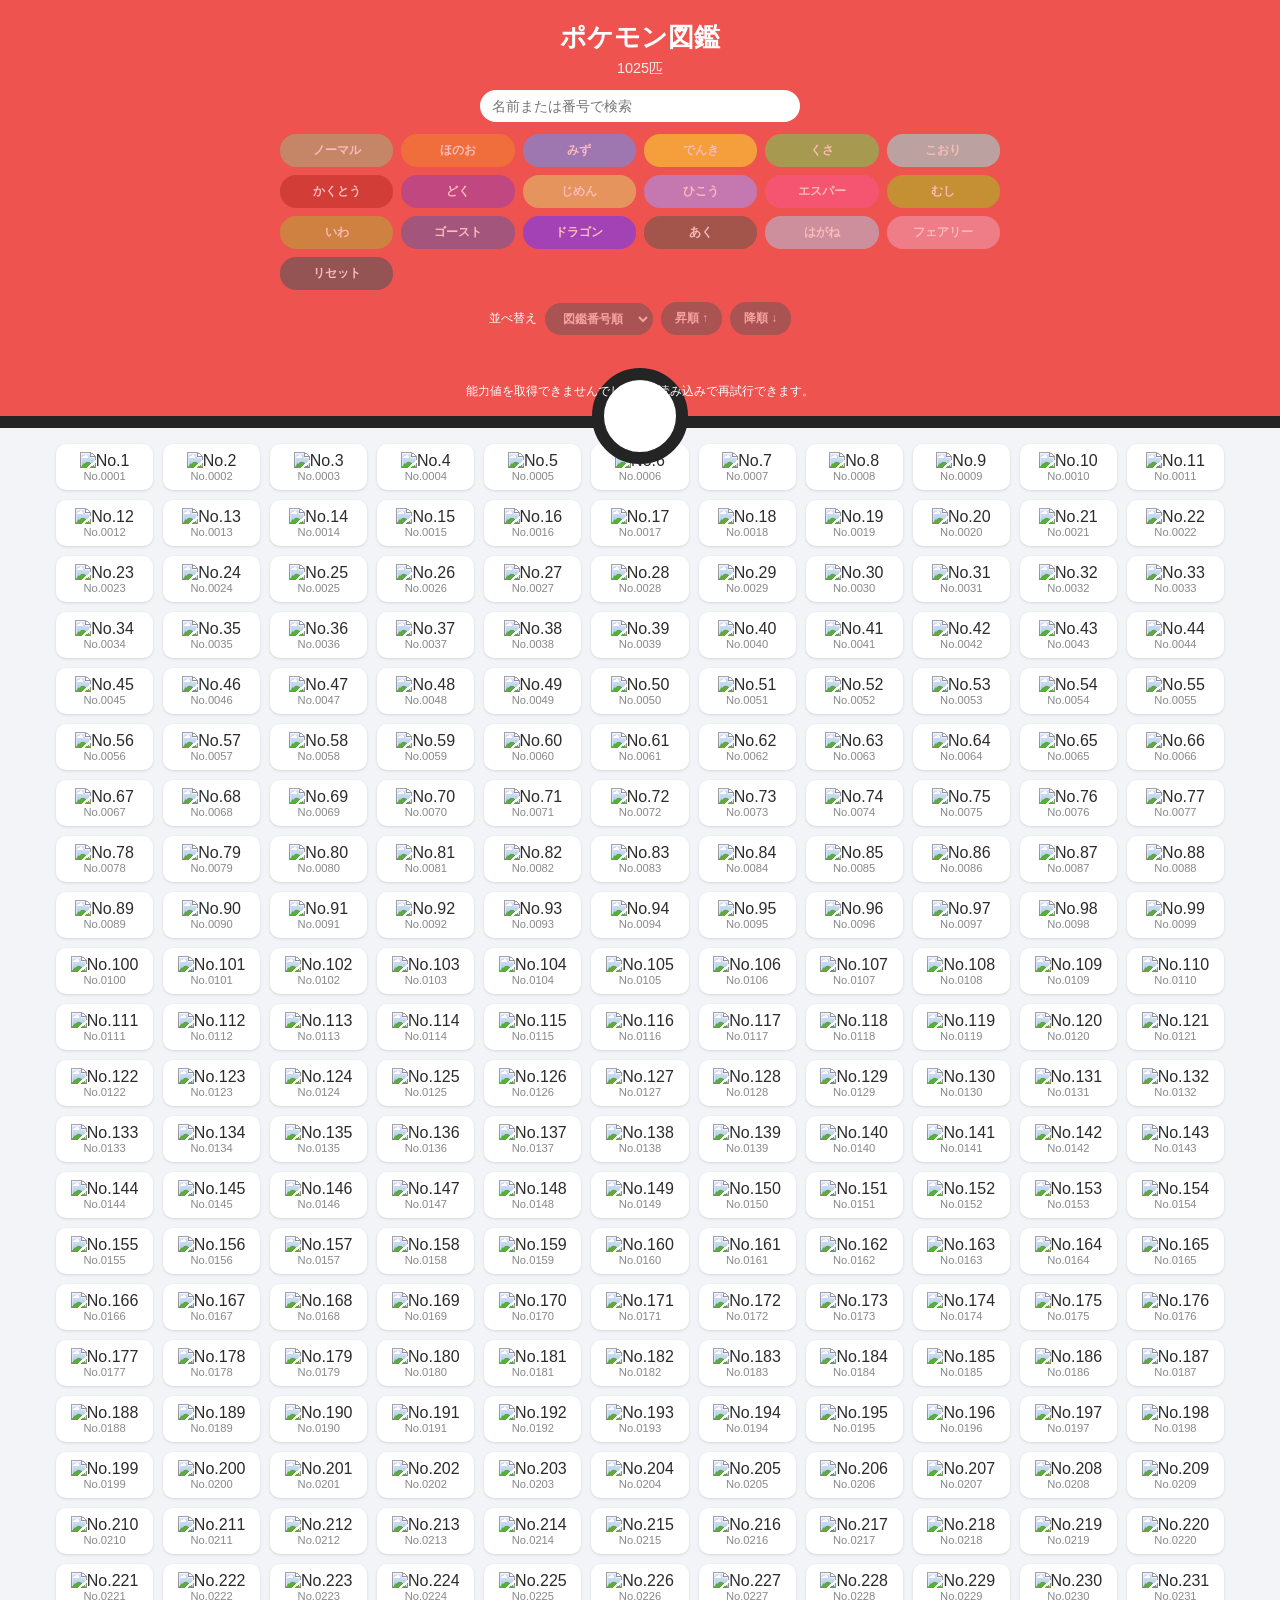
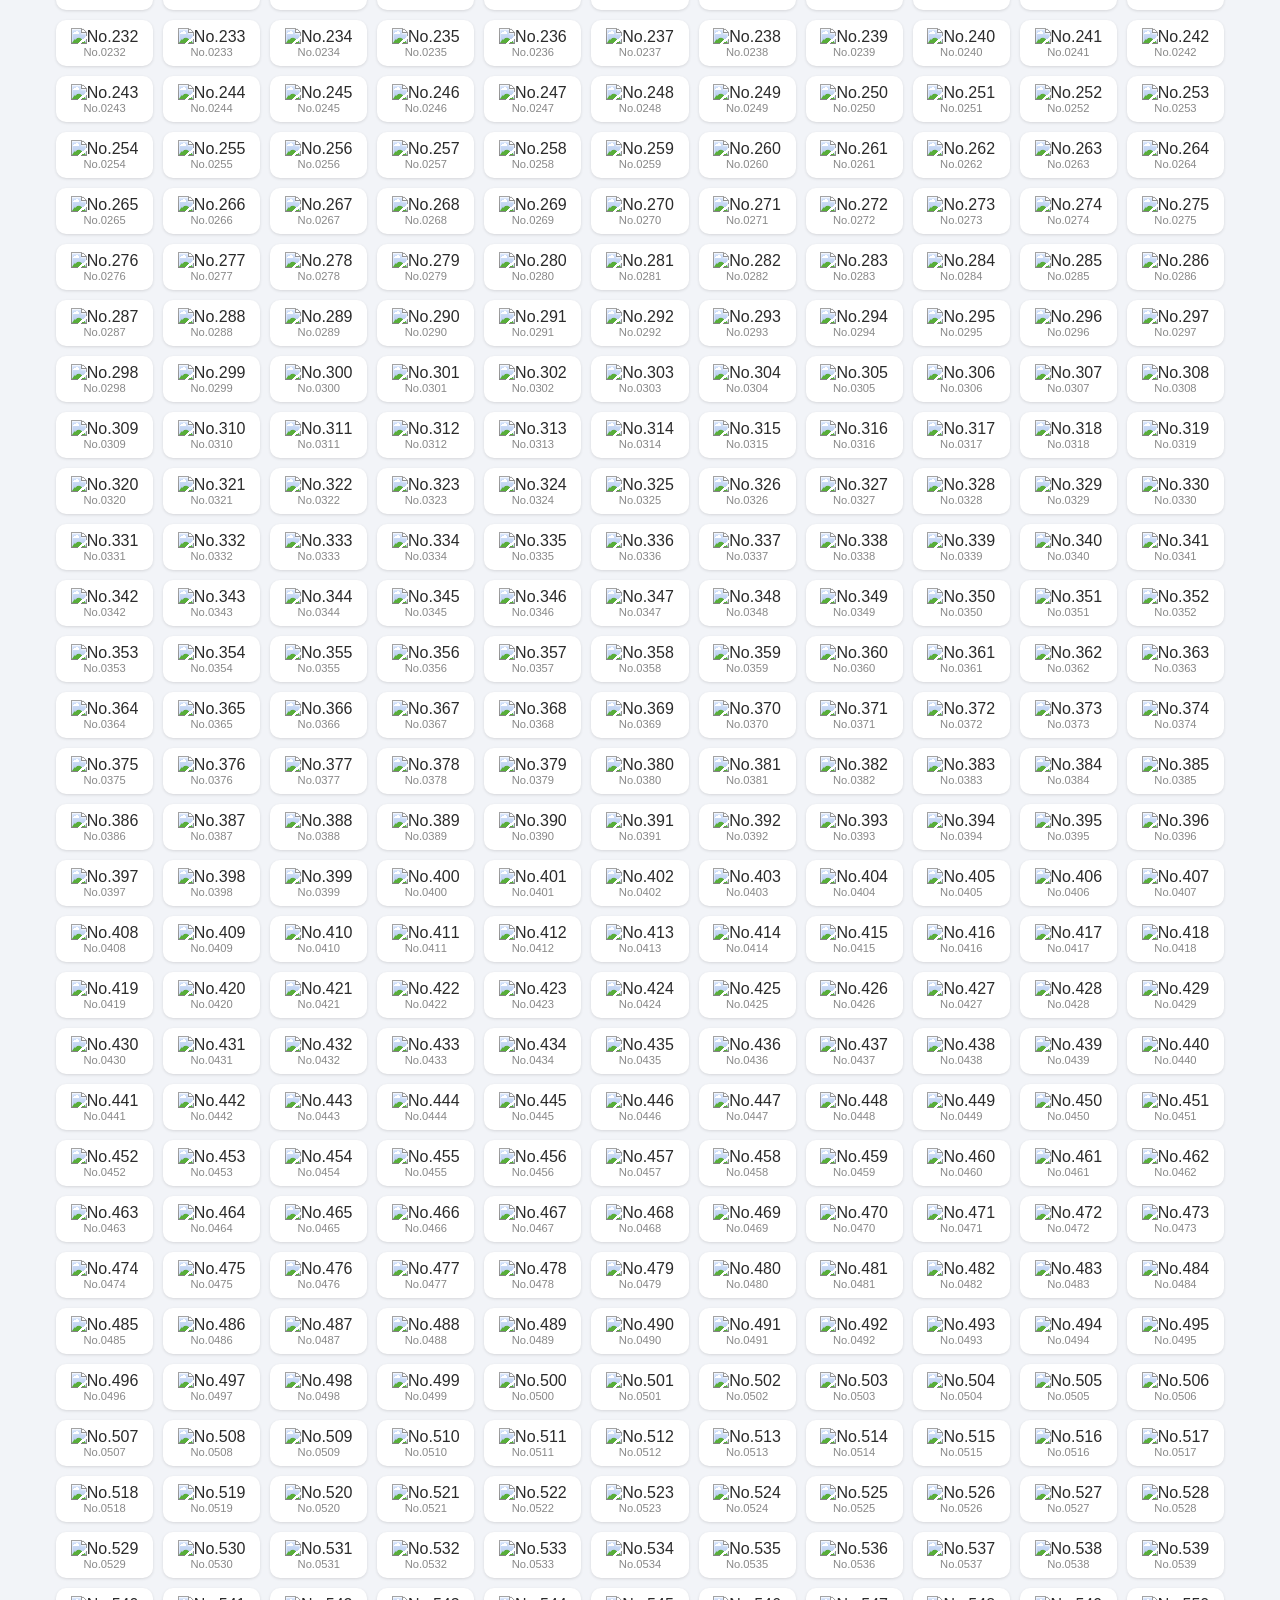
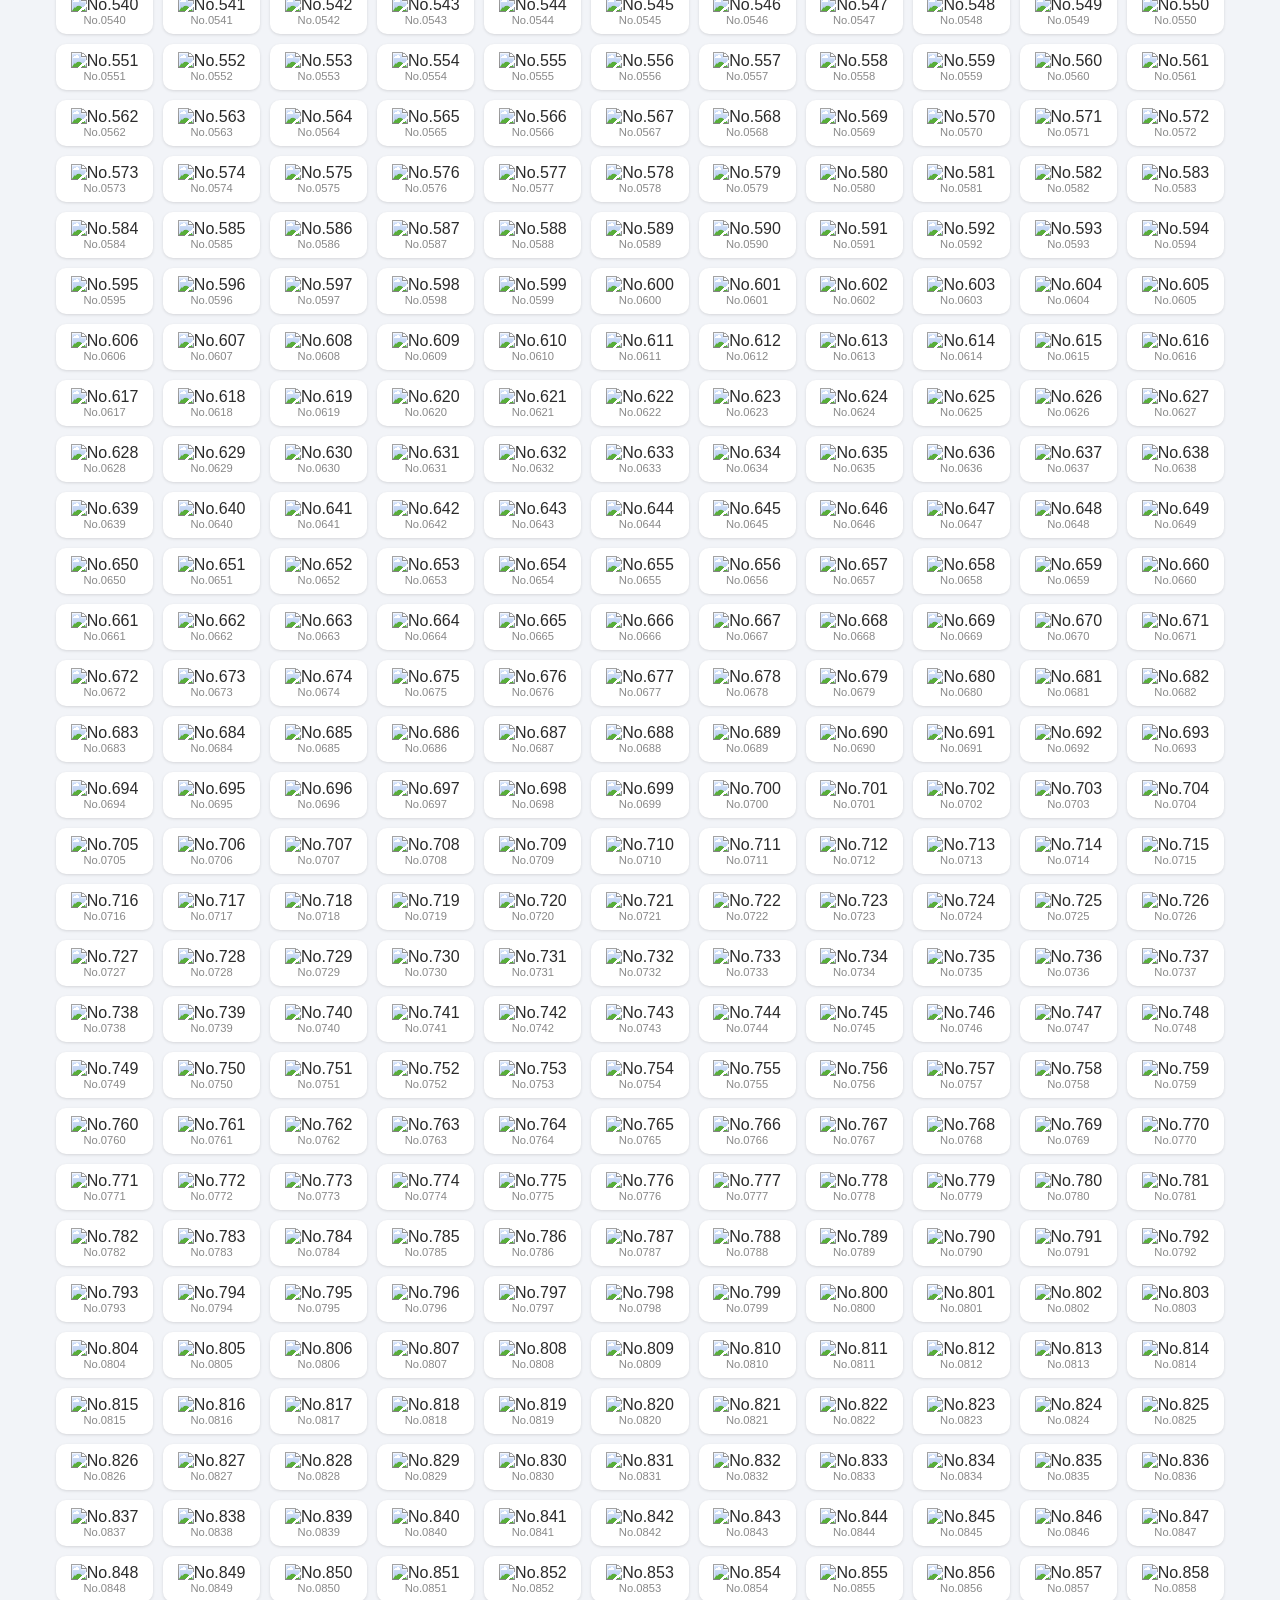
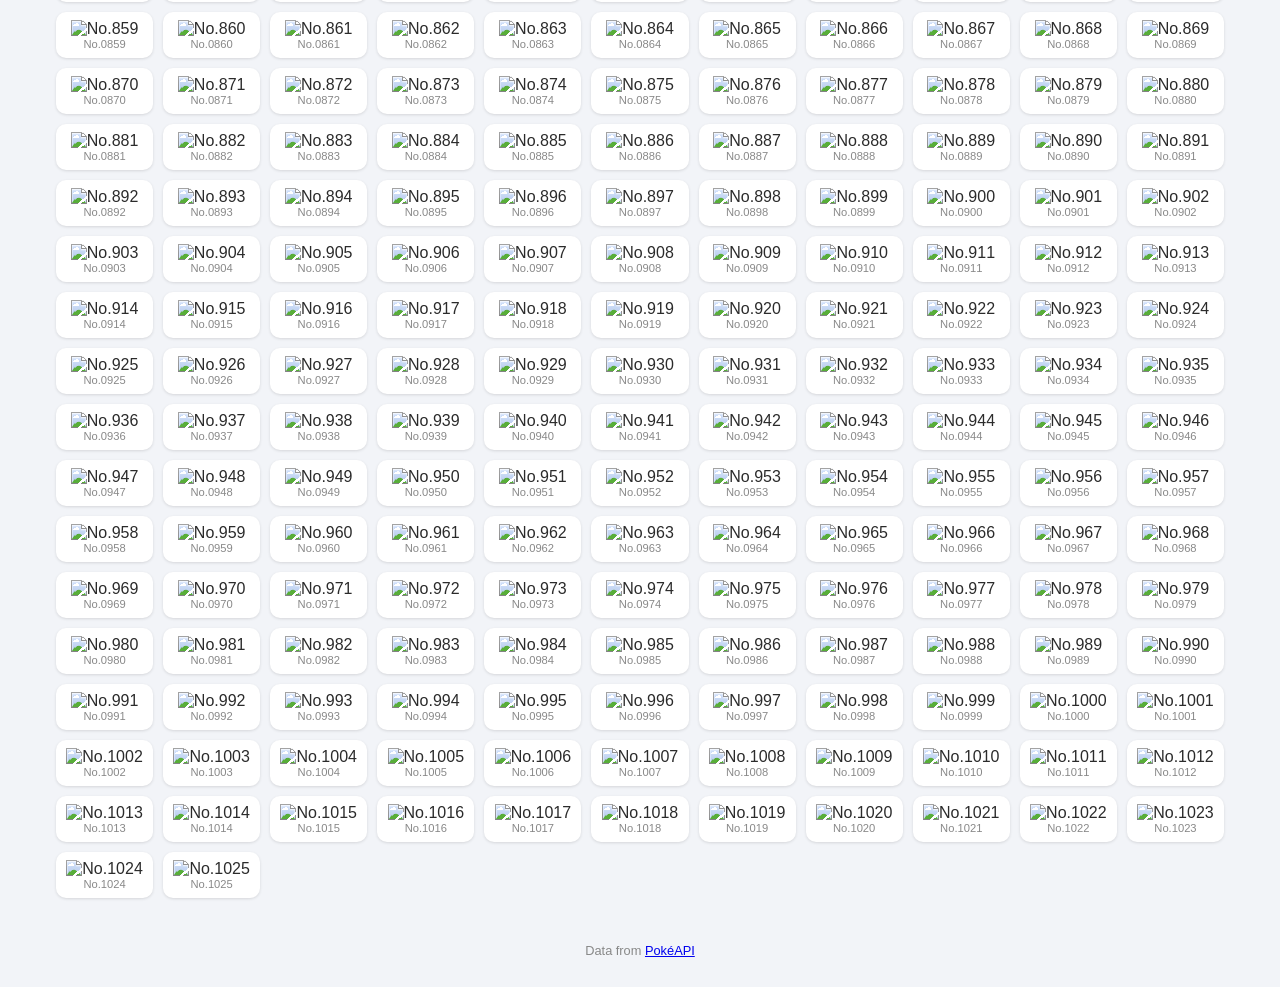
==== 04_pokeapi_sort/index.html @ e56d21aa "ディレクトリ名称の変更" ====
<!DOCTYPE html>
<html lang="ja">
<head>
<meta charset="UTF-8">
<meta name="viewport" content="width=device-width, initial-scale=1.0">
<title>ポケモン図鑑</title>
<link rel="stylesheet" href="style.css">
</head>
<body>
  <header class="site-header">
    <h1>ポケモン図鑑</h1>
    <p id="count" class="count"></p>
    <input id="search" class="search" type="text" placeholder="名前または番号で検索">
    <!-- タイプ絞り込みボタン -->
    <div id="typeFilters" class="type-filters"></div>
    <!-- 能力値による並べ替え -->
    <div class="sort-controls" role="group" aria-label="並べ替え">
      <label for="sortStat">並べ替え</label>
      <select id="sortStat" class="type-filter sort-select" disabled>
        <option value="id">図鑑番号順</option>
        <option value="hp">HP</option>
        <option value="attack">こうげき</option>
        <option value="defense">ぼうぎょ</option>
        <option value="special-attack">とくこう</option>
        <option value="special-defense">とくぼう</option>
        <option value="speed">すばやさ</option>
        <option value="total">合計</option>
      </select>
      <button id="sortAsc" class="type-filter reset-button" type="button" aria-pressed="true" disabled>昇順 ↑</button>
      <button id="sortDesc" class="type-filter reset-button" type="button" aria-pressed="false" disabled>降順 ↓</button>
    </div>
    <p id="sortStatus" class="sort-status" role="status">能力値を読み込み中...</p>
  </header>

  <main id="grid" class="grid"></main>

  <div id="modal" class="modal hidden">
    <div class="modal-content">
      <button id="closeModal" class="close-btn" aria-label="閉じる">&times;</button>
      <div id="modalBody"></div>
    </div>
  </div>

  <footer class="site-footer">
    <p>Data from <a href="https://pokeapi.co/" target="_blank" rel="noopener noreferrer">PokéAPI</a></p>
  </footer>

  <script src="script.js"></script>
</body>
</html>
---- 04_pokeapi_sort/style.css ----
:root {
  --bg: #f2f4f8;
  --card-bg: #ffffff;
  --accent: #ef5350;
  --text: #2b2b2b;
  --muted: #888;
}

* { box-sizing: border-box; }

body {
  margin: 0;
  font-family: "Hiragino Kaku Gothic ProN", "Hiragino Sans", "Segoe UI", sans-serif;
  background: var(--bg);
  color: var(--text);
}

.site-header {
  background: var(--accent);
  color: #fff;
  padding: 20px 16px;
  text-align: center;
  position: sticky;
  top: 0;
  z-index: 10;
  isolation: isolate;
}

/* ヘッダーと一覧の境目に、モンスターボールをイメージした黒い線を置く。 */
.site-header::before {
  content: "";
  position: absolute;
  z-index: -1;
  right: 0;
  bottom: 0;
  left: 0;
  height: 12px;
  background: #242424;
}

/* 線の中央に、黒い縁取りのある白い円を重ねる。 */
.site-header::after {
  content: "";
  position: absolute;
  z-index: 0;
  width: 72px;
  height: 72px;
  left: 50%;
  /* 円の直径部分が、黒い線の中心と重なる位置。 */
  bottom: -36px;
  transform: translateX(-50%);
  border-radius: 50%;
  border: 12px solid #242424;
  background: #fff;
}

/* 円を背景として扱い、ヘッダー内の文字と検索欄を前面に表示する。 */
.site-header > * {
  position: relative;
  z-index: 1;
}

.site-header h1 {
  margin: 0 0 4px;
  font-size: 1.6rem;
}

.count {
  margin: 0 0 12px;
  font-size: 0.9rem;
  opacity: 0.9;
}

.search {
  width: 100%;
  max-width: 320px;
  padding: 8px 12px;
  border-radius: 20px;
  border: none;
  font-size: 0.9rem;
  outline: none;
}

.type-filters {
  width: 100%;
  max-width: 720px;
  margin: 12px auto 0;
  display: grid;
  grid-template-columns: repeat(6, 1fr);
  gap: 8px;
}

.type-filter {
  border: 2px solid transparent;
  color: #fff;
  padding: 6px 12px;
  border-radius: 16px;
  font-size: 0.75rem;
  font-weight: bold;
  cursor: pointer;
  opacity: 0.6;
  transition: 0.2s;
}

.type-filter:hover {
  opacity: 0.9;
  transform: translateY(-2px);
}

.type-filter.selected {
  border-color: #333;
  box-shadow: 0 0 0 3px rgba(0, 0, 0, 0.15);
  transform: translateY(-2px);
}

.reset-button {
  background: #555;
  color: #fff;
}

.reset-button:hover {
  background: #333;
}

.all-type {
  background: #555;
}

/* タイプボタンと同じ角丸・余白で並べ替え操作をまとめる。 */
.sort-controls {
  max-width: 720px;
  margin: 12px auto 48px;
  display: flex;
  flex-wrap: wrap;
  align-items: center;
  justify-content: center;
  gap: 8px;
  font-size: 0.75rem;
}

.sort-controls .type-filter {
  min-height: 32px;
  font-family: inherit;
}

.sort-select {
  background: #555;
  max-width: 100%;
}

.sort-controls .selected {
  opacity: 1;
}

.sort-controls :disabled {
  cursor: default;
  opacity: 0.45;
  transform: none;
  box-shadow: none;
}

.sort-controls :focus-visible {
  outline: 2px solid #fff;
  outline-offset: 3px;
}

.sort-status {
  margin: 8px 0;
  font-size: 0.75rem;
}

.sort-status:empty {
  display: none;
}

@media (max-width: 480px) {
  .type-filters {
    grid-template-columns: repeat(3, 1fr);
  }

  .sort-controls {
    gap: 6px;
  }

  .sort-controls .type-filter {
    padding-inline: 8px;
  }
}

.grid {
  display: grid;
  grid-template-columns: repeat(auto-fill, minmax(96px, 1fr));
  gap: 10px;
  padding: 16px;
  max-width: 1200px;
  margin: 0 auto;
}

.card {
  background: var(--card-bg);
  border-radius: 10px;
  text-align: center;
  padding: 8px 4px;
  cursor: pointer;
  box-shadow: 0 1px 3px rgba(0,0,0,0.12);
  transition: transform 0.12s ease;
}

.card:hover {
  transform: translateY(-3px);
}

.card img {
  width: 64px;
  height: 64px;
  image-rendering: pixelated;
}

.card .num {
  font-size: 0.7rem;
  color: var(--muted);
}

.card .name {
  font-size: 0.75rem;
  font-weight: bold;
}

.card.hidden { display: none; }

.modal {
  position: fixed;
  inset: 0;
  background: rgba(0,0,0,0.5);
  display: flex;
  align-items: center;
  justify-content: center;
  z-index: 100;
}

.modal.hidden { display: none; }

.modal-content {
  background: #fff;
  border-radius: 12px;
  padding: 24px;
  max-width: 420px;
  width: 90%;
  max-height: 85vh;
  overflow-y: auto;
  position: relative;
  isolation: isolate;
}

/* タイプカラーを淡くした斜めの帯を、モーダルの背景として表示する。 */
.modal-content::before {
  content: "";
  position: absolute;
  z-index: -1;
  inset: 0;
  background: linear-gradient(
    135deg,
    transparent 0 34%,
    var(--type-color-1, #fff) 34% 50%,
    var(--type-color-2, #fff) 50% 66%,
    transparent 66%
  );
}

/* 背景の帯より前面に、詳細内容と閉じるボタンを表示する。 */
.modal-content > * {
  position: relative;
  z-index: 1;
}

.close-btn {
  position: absolute;
  top: 8px;
  right: 12px;
  background: none;
  border: none;
  font-size: 1.6rem;
  cursor: pointer;
  color: var(--muted);
}

.detail-header {
  display: flex;
  align-items: center;
  gap: 16px;
}

.detail-header img {
  width: 120px;
  height: 120px;
  image-rendering: pixelated;
}

.detail-header h2 {
  margin: 0 0 4px;
}

.types {
  display: flex;
  gap: 6px;
  margin: 8px 0;
}

.type-badge {
  color: #fff;
  padding: 2px 10px;
  border-radius: 12px;
  font-size: 0.75rem;
  text-transform: capitalize;
}

.stats-table {
  width: 100%;
  border-collapse: collapse;
  margin-top: 12px;
  font-size: 0.85rem;
}

.stats-table td {
  padding: 4px 0;
  border-bottom: 1px solid #eee;
}

.stats-table td:first-child {
  text-transform: capitalize;
  color: var(--muted);
}

.stats-table tr:not(:last-child) td {
  padding-bottom: 8px;
}

/* タイトルと数値を同じ行に置くための設定。 */
.stat-heading {
  /* 子要素を横並びにする。 */
  display: flex;
  /* タイトルを左、数値を右へ移動する。 */
  justify-content: space-between;
  /* 文字の上下位置を自然にそろえる。 */
  align-items: baseline;
  /* タイトルとバーの間に少し余白を作る。 */
  margin-bottom: 4px;
  text-transform: capitalize;
  color: var(--muted);
}

/* 数値を表示するためのバー全体。 */
.stat-bar {
  /* ブロック要素にして、親要素の横幅を使えるようにする。 */
  display: block;
  /* タイトルの左端から右端まで広げる。 */
  width: 100%;
  /* 細すぎず見やすい高さにする。 */
  height: 10px;
  /* 中の塗りつぶしが外側からはみ出さないようにする。 */
  overflow: hidden;
  /* バーの角を丸くする。 */
  border-radius: 5px;
  /* まだ貯まっていない部分の色。 */
  background: #e5e7eb;
}

/* 実際にステータスの割合だけ色が付く部分。 */
.stat-bar-fill {
  display: block;
  /* JavaScriptがアニメーション開始時に最終幅を設定する。 */
  width: 0;
  height: 100%;
  border-radius: inherit;
  background: var(--accent);
  /* widthが変わると、0%からなめらかに伸びる。 */
  transition: width 900ms cubic-bezier(0.22, 1, 0.36, 1);
}

.stat-value {
  color: var(--text);
  font-variant-numeric: tabular-nums;
}

.site-footer {
  text-align: center;
  padding: 16px;
  font-size: 0.8rem;
  color: var(--muted);
}

.loading {
  text-align: center;
  padding: 40px;
  color: var(--muted);
}

/* type colors */
.type-normal{background:#A8A878}.type-fire{background:#F08030}.type-water{background:#6890F0}
.type-electric{background:#F8D030}.type-grass{background:#78C850}.type-ice{background:#98D8D8}
.type-fighting{background:#C03028}.type-poison{background:#A040A0}.type-ground{background:#E0C068}
.type-flying{background:#A890F0}.type-psychic{background:#F85888}.type-bug{background:#A8B820}
.type-rock{background:#B8A038}.type-ghost{background:#705898}.type-dragon{background:#7038F8}
.type-dark{background:#705848}.type-steel{background:#B8B8D0}.type-fairy{background:#EE99AC}
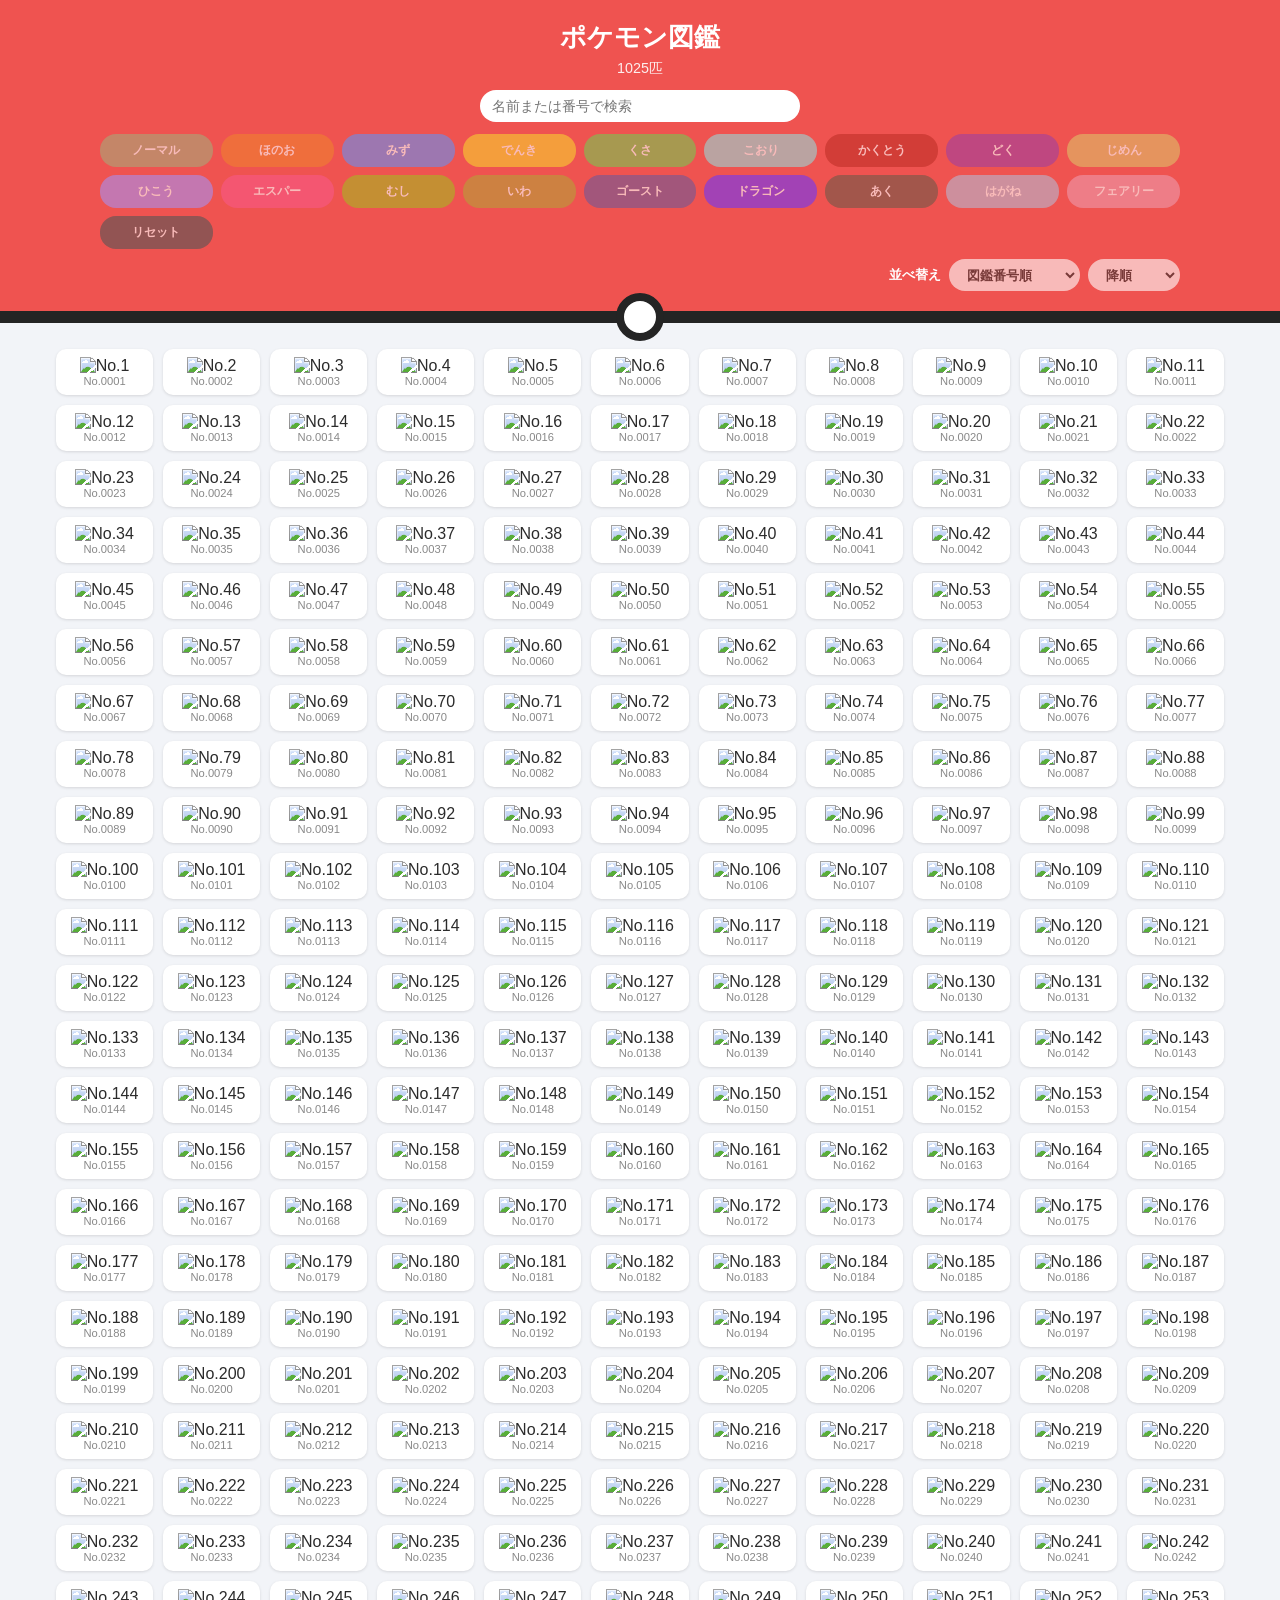
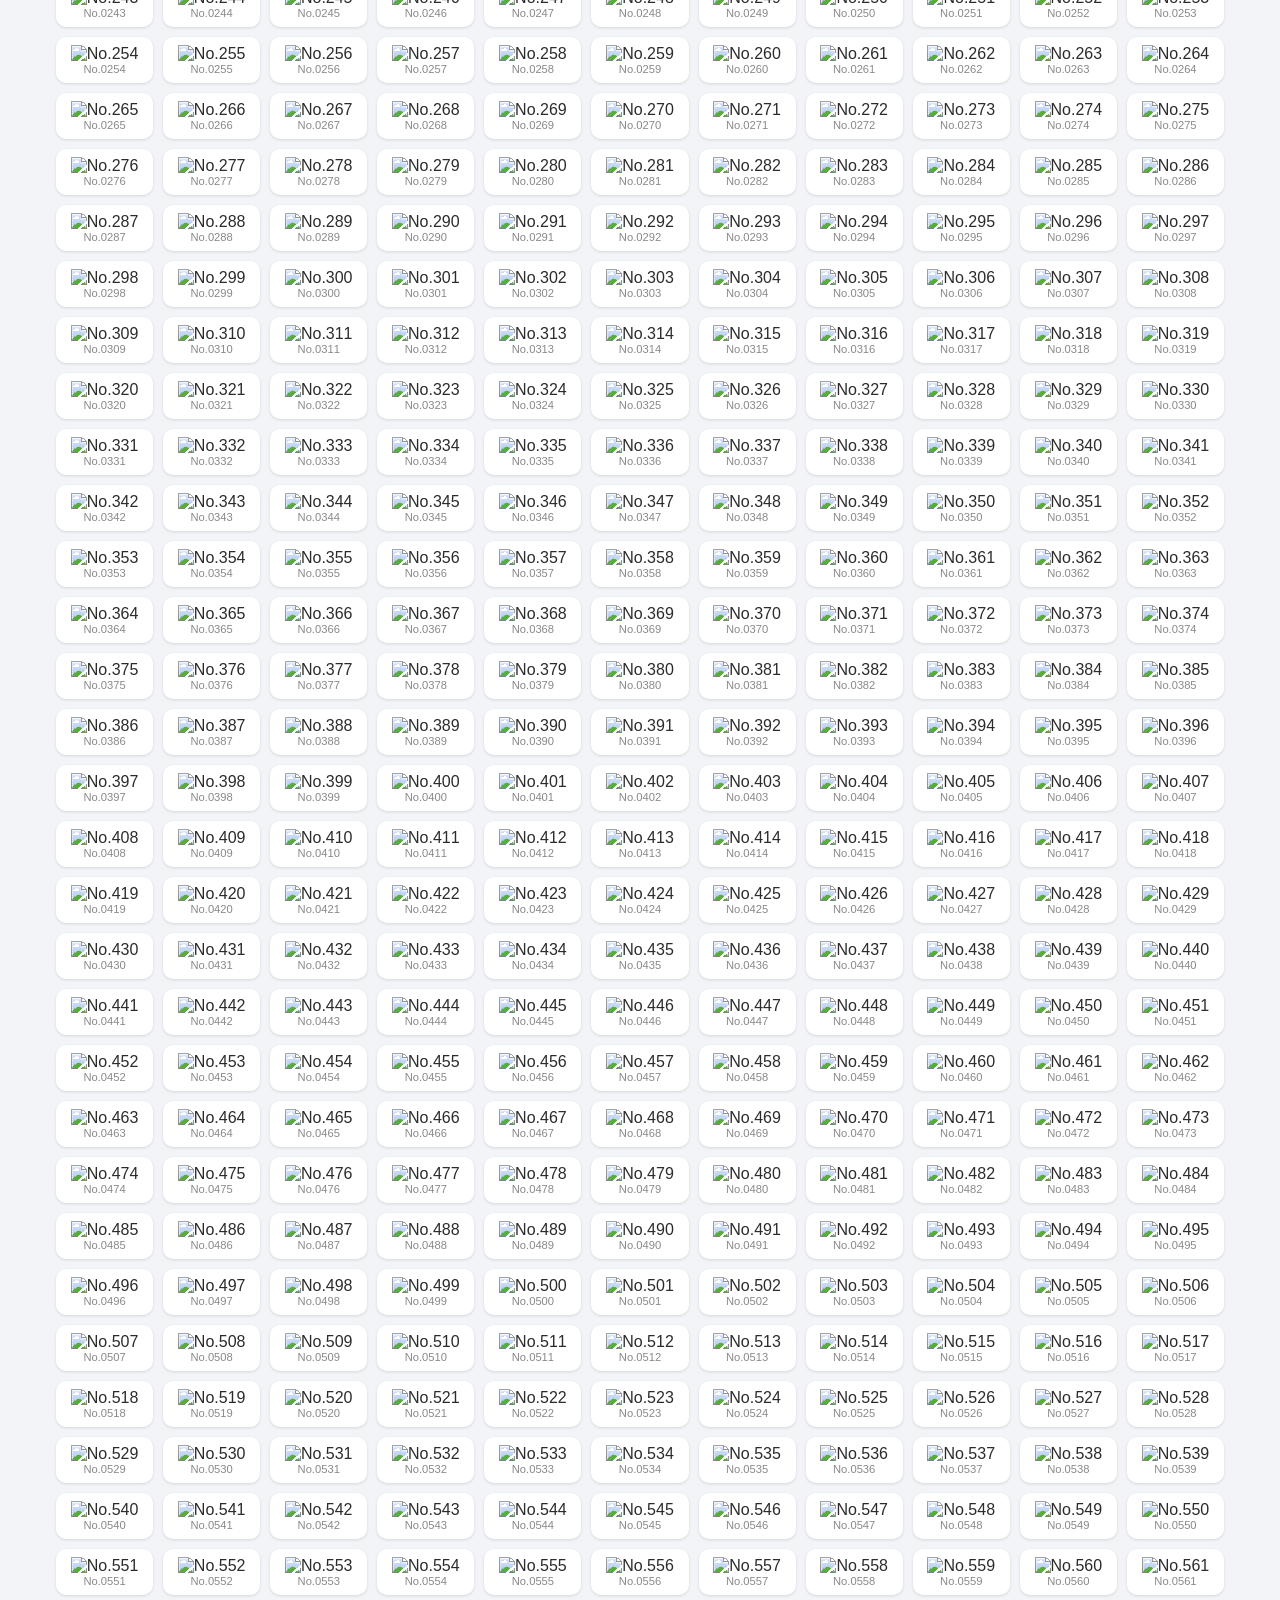
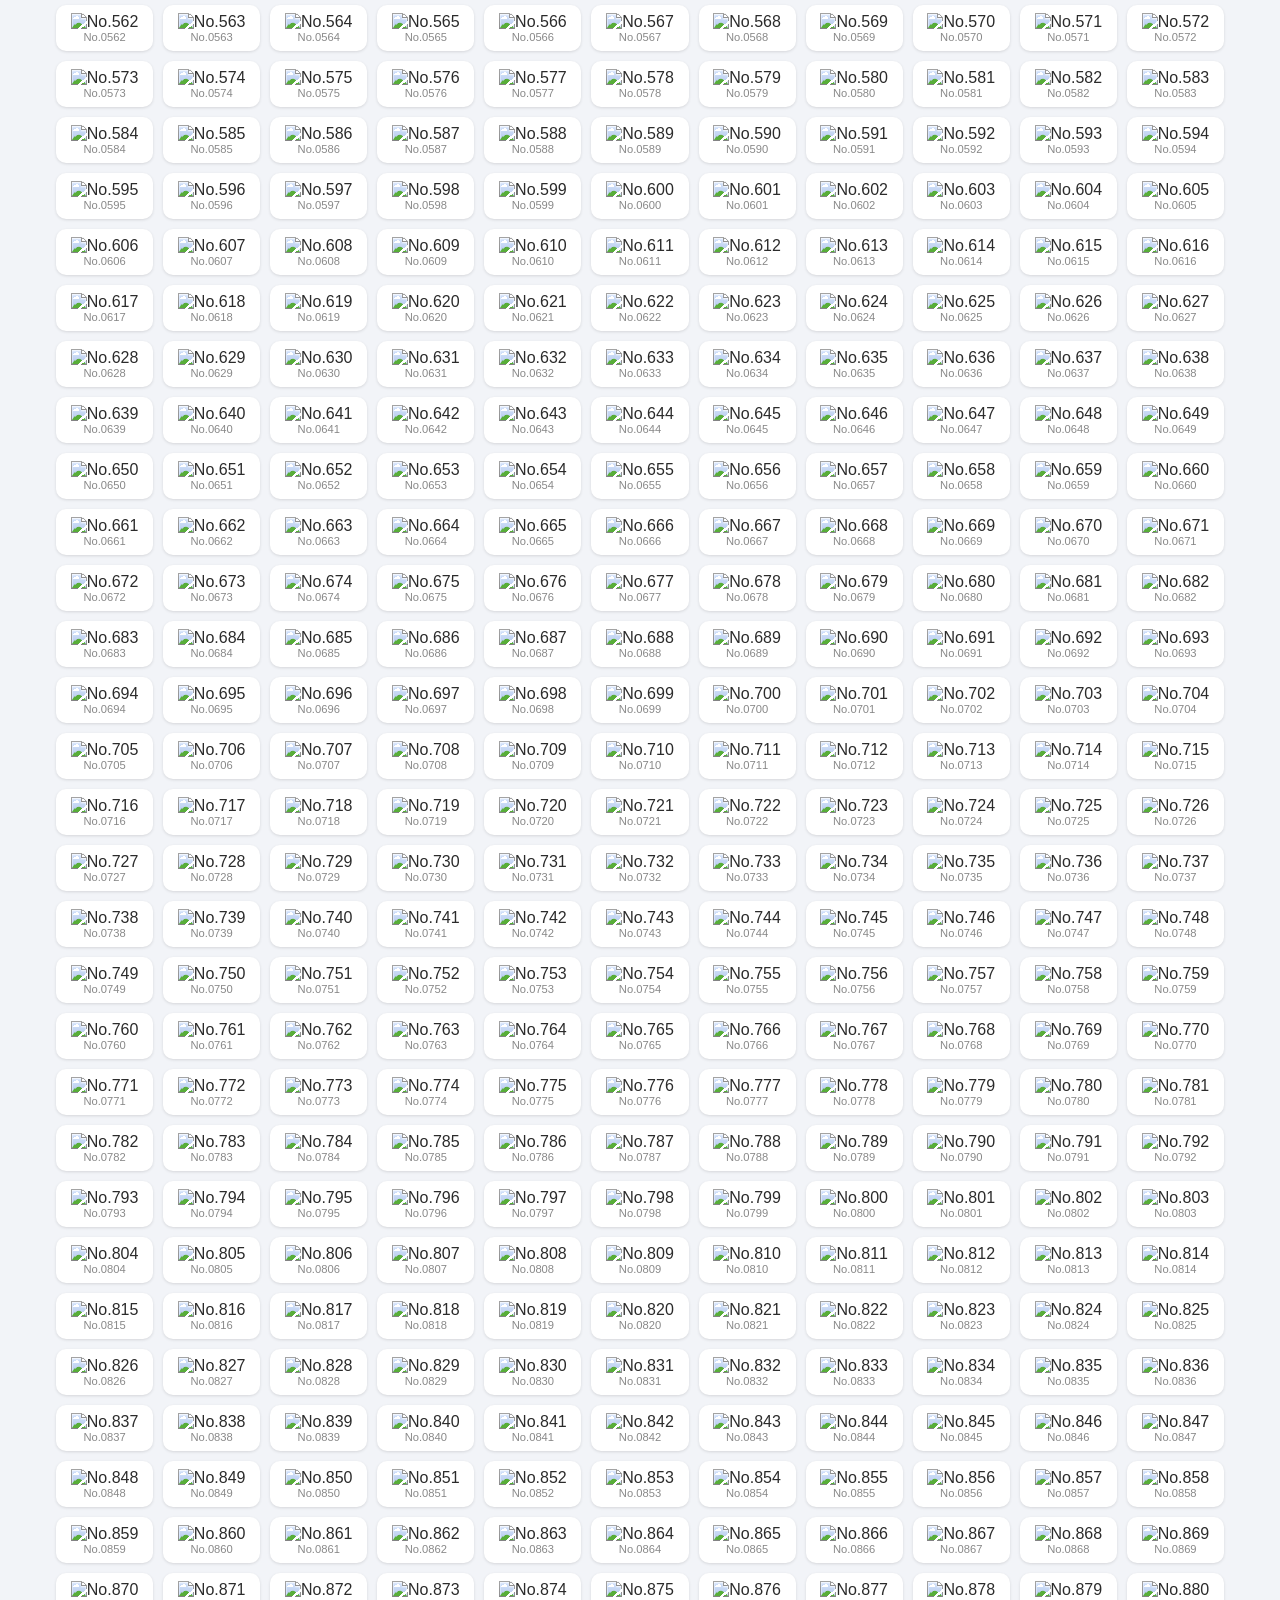
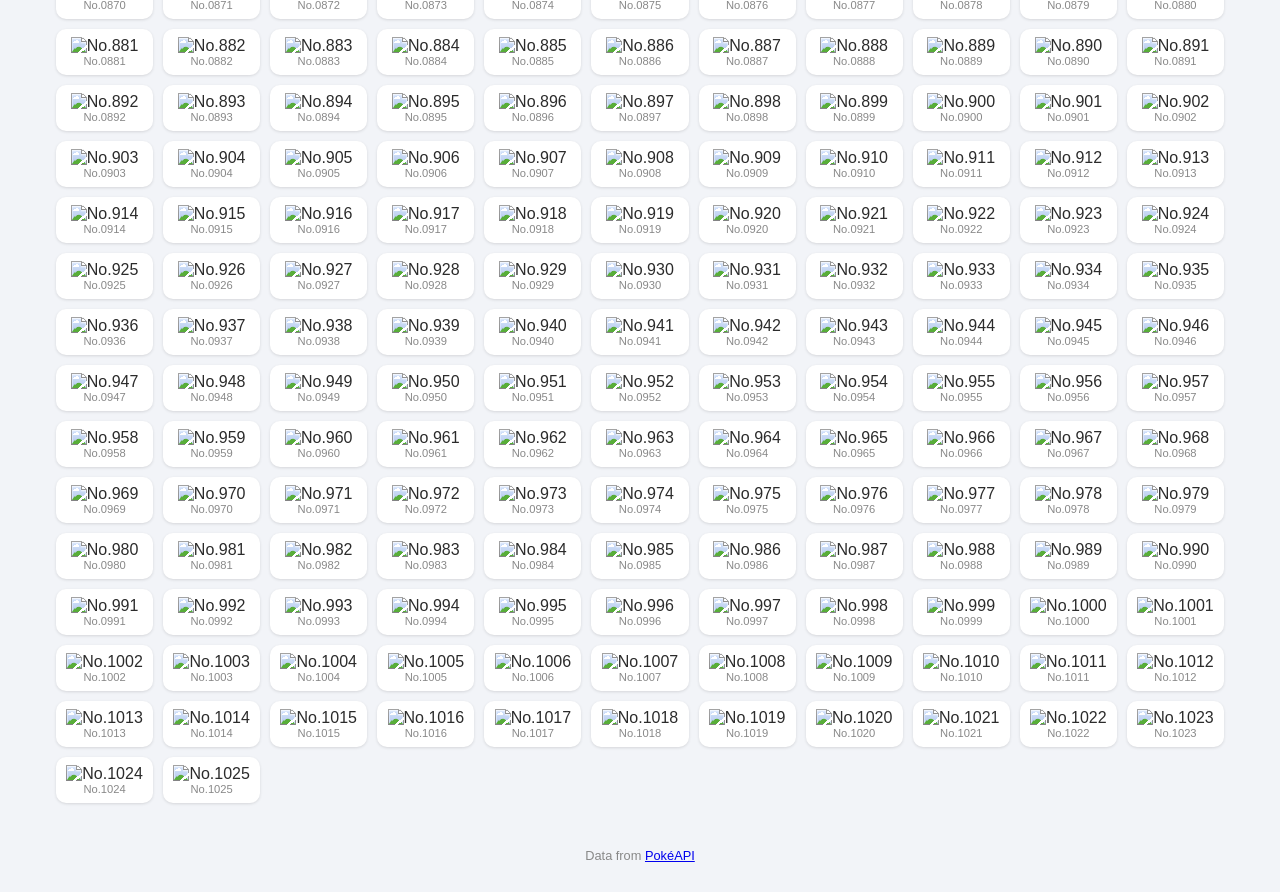
==== commit dde359ea: "ソート機能を追加・実装" ====
--- a/04_pokeapi_sort/index.html
+++ b/04_pokeapi_sort/index.html
@@ -13,11 +13,10 @@
     <input id="search" class="search" type="text" placeholder="名前または番号で検索">
     <!-- タイプ絞り込みボタン -->
     <div id="typeFilters" class="type-filters"></div>
-    <!-- 能力値による並べ替え -->
-    <div class="sort-controls" role="group" aria-label="並べ替え">
+    <div class="sort-controls" aria-label="能力値による並べ替え">
       <label for="sortStat">並べ替え</label>
-      <select id="sortStat" class="type-filter sort-select" disabled>
-        <option value="id">図鑑番号順</option>
+      <select id="sortStat" class="sort-select">
+        <option value="">図鑑番号順</option>
         <option value="hp">HP</option>
         <option value="attack">こうげき</option>
         <option value="defense">ぼうぎょ</option>
@@ -26,10 +25,11 @@
         <option value="speed">すばやさ</option>
         <option value="total">合計</option>
       </select>
-      <button id="sortAsc" class="type-filter reset-button" type="button" aria-pressed="true" disabled>昇順 ↑</button>
-      <button id="sortDesc" class="type-filter reset-button" type="button" aria-pressed="false" disabled>降順 ↓</button>
+      <select id="sortDirection" class="sort-select" aria-label="並べ替え方向" disabled>
+        <option value="desc">降順</option>
+        <option value="asc">昇順</option>
+      </select>
     </div>
-    <p id="sortStatus" class="sort-status" role="status">能力値を読み込み中...</p>
   </header>
 
   <main id="grid" class="grid"></main>
--- a/04_pokeapi_sort/style.css
+++ b/04_pokeapi_sort/style.css
@@ -20,8 +20,7 @@
   color: #fff;
   padding: 20px 16px;
   text-align: center;
-  position: sticky;
-  top: 0;
+  position: relative;
   z-index: 10;
   isolation: isolate;
 }
@@ -43,14 +42,15 @@
   content: "";
   position: absolute;
   z-index: 0;
-  width: 72px;
-  height: 72px;
+  box-sizing: border-box;
+  width: 48px;
+  height: 48px;
   left: 50%;
   /* 円の直径部分が、黒い線の中心と重なる位置。 */
-  bottom: -36px;
+  bottom: -18px;
   transform: translateX(-50%);
   border-radius: 50%;
-  border: 12px solid #242424;
+  border: 8px solid #242424;
   background: #fff;
 }
 
@@ -83,10 +83,10 @@
 
 .type-filters {
   width: 100%;
-  max-width: 720px;
+  max-width: 1080px;
   margin: 12px auto 0;
   display: grid;
-  grid-template-columns: repeat(6, 1fr);
+  grid-template-columns: repeat(9, minmax(0, 1fr));
   gap: 8px;
 }
 
@@ -114,6 +114,7 @@
 }
 
 .reset-button {
+  grid-column: 1;
   background: #555;
   color: #fff;
 }
@@ -122,76 +123,66 @@
   background: #333;
 }
 
+.sort-controls {
+  width: 100%;
+  max-width: 1080px;
+  margin: 10px auto 12px;
+  display: flex;
+  align-items: center;
+  justify-content: flex-end;
+  gap: 8px;
+  font-size: 0.8rem;
+  font-weight: bold;
+}
+
+.sort-select {
+  height: 32px;
+  padding: 0 30px 0 12px;
+  border: 2px solid transparent;
+  border-radius: 16px;
+  background: #fff;
+  color: var(--text);
+  font: inherit;
+  cursor: pointer;
+  outline: none;
+  transition: 0.2s;
+}
+
+.sort-select:hover:not(:disabled),
+.sort-select:focus-visible {
+  border-color: #333;
+  box-shadow: 0 0 0 3px rgba(0, 0, 0, 0.15);
+}
+
+.sort-select:disabled {
+  cursor: default;
+  opacity: 0.6;
+}
+
+/* 狭い画面では、タイプ名とボタンの押しやすさを保つ。 */
+@media (max-width: 760px) {
+  .type-filters {
+    max-width: 480px;
+    grid-template-columns: repeat(3, minmax(0, 1fr));
+  }
+
+  .sort-controls {
+    max-width: 480px;
+    justify-content: center;
+    flex-wrap: wrap;
+  }
+
+}
+
 .all-type {
   background: #555;
-}
-
-/* タイプボタンと同じ角丸・余白で並べ替え操作をまとめる。 */
-.sort-controls {
-  max-width: 720px;
-  margin: 12px auto 48px;
-  display: flex;
-  flex-wrap: wrap;
-  align-items: center;
-  justify-content: center;
-  gap: 8px;
-  font-size: 0.75rem;
-}
-
-.sort-controls .type-filter {
-  min-height: 32px;
-  font-family: inherit;
-}
-
-.sort-select {
-  background: #555;
-  max-width: 100%;
-}
-
-.sort-controls .selected {
-  opacity: 1;
-}
-
-.sort-controls :disabled {
-  cursor: default;
-  opacity: 0.45;
-  transform: none;
-  box-shadow: none;
-}
-
-.sort-controls :focus-visible {
-  outline: 2px solid #fff;
-  outline-offset: 3px;
-}
-
-.sort-status {
-  margin: 8px 0;
-  font-size: 0.75rem;
-}
-
-.sort-status:empty {
-  display: none;
-}
-
-@media (max-width: 480px) {
-  .type-filters {
-    grid-template-columns: repeat(3, 1fr);
-  }
-
-  .sort-controls {
-    gap: 6px;
-  }
-
-  .sort-controls .type-filter {
-    padding-inline: 8px;
-  }
 }
 
 .grid {
   display: grid;
   grid-template-columns: repeat(auto-fill, minmax(96px, 1fr));
   gap: 10px;
-  padding: 16px;
+  padding: 26px 16px 16px;
   max-width: 1200px;
   margin: 0 auto;
 }
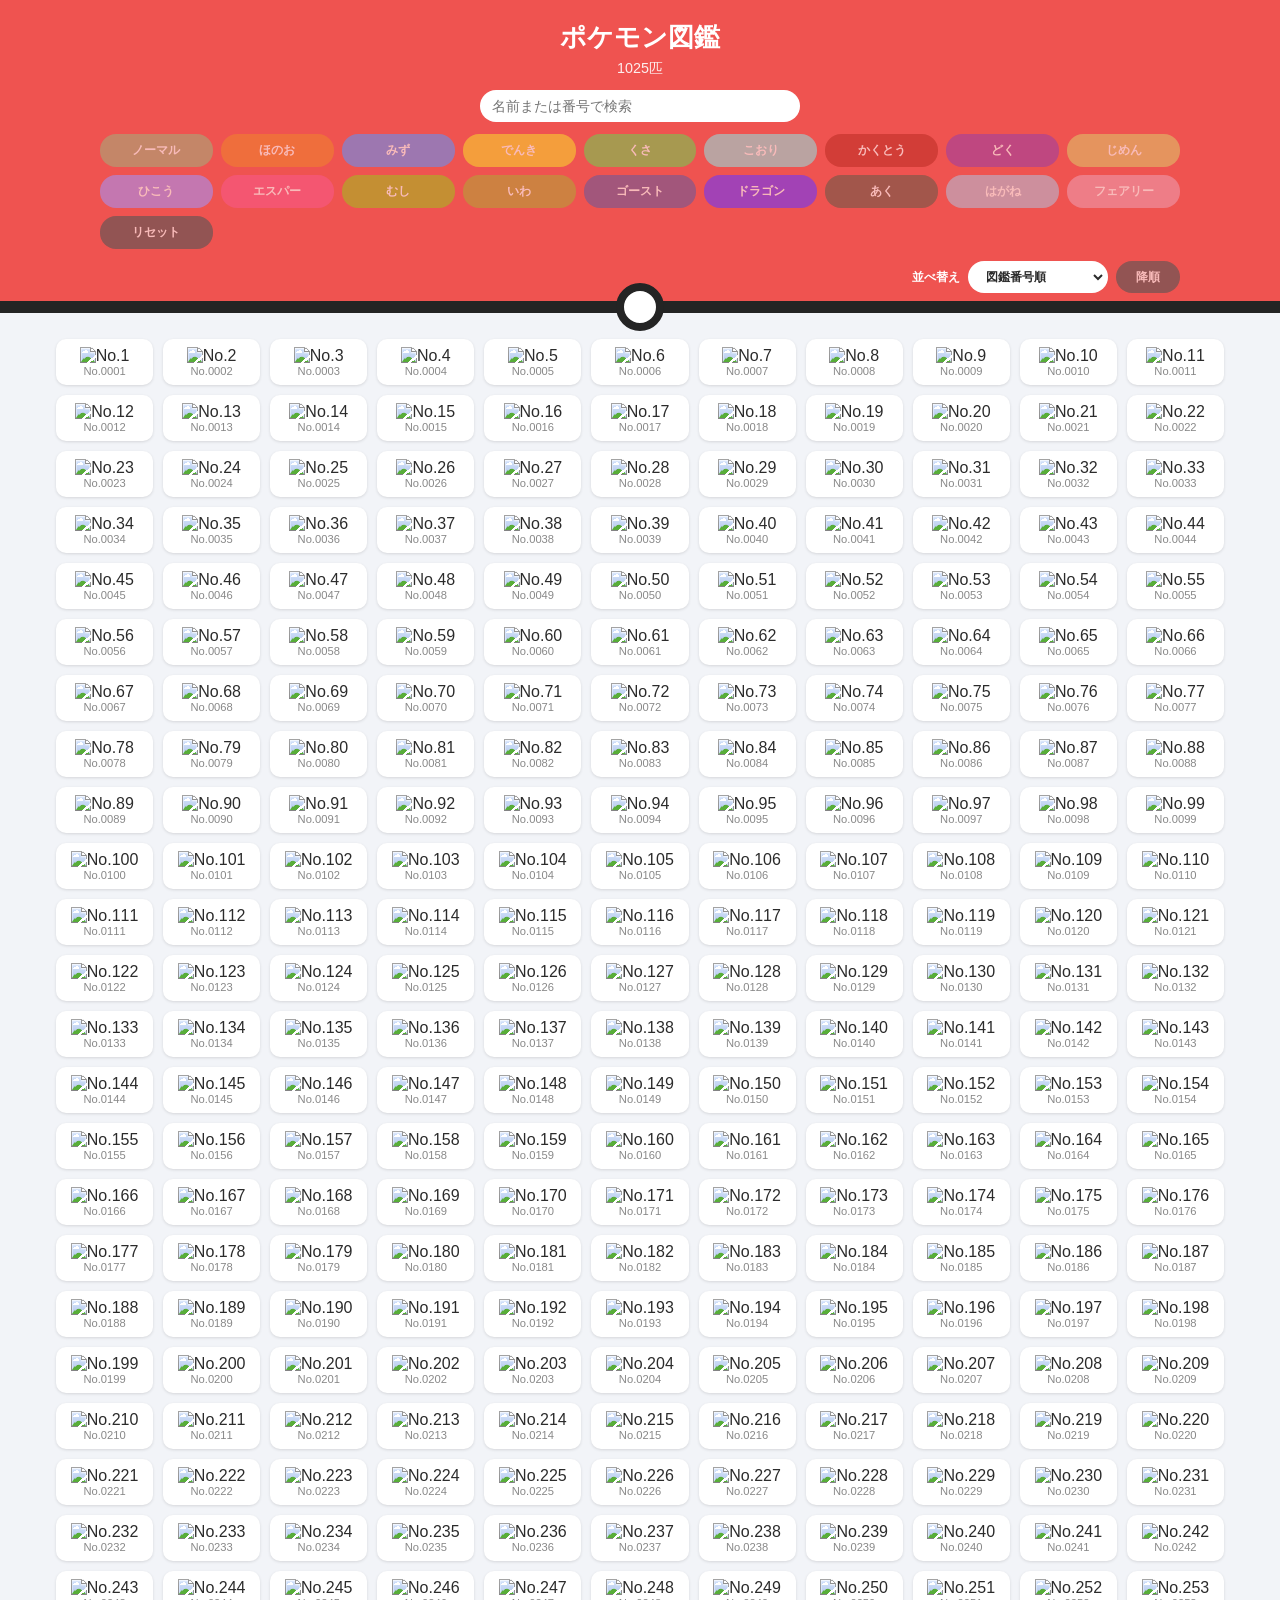
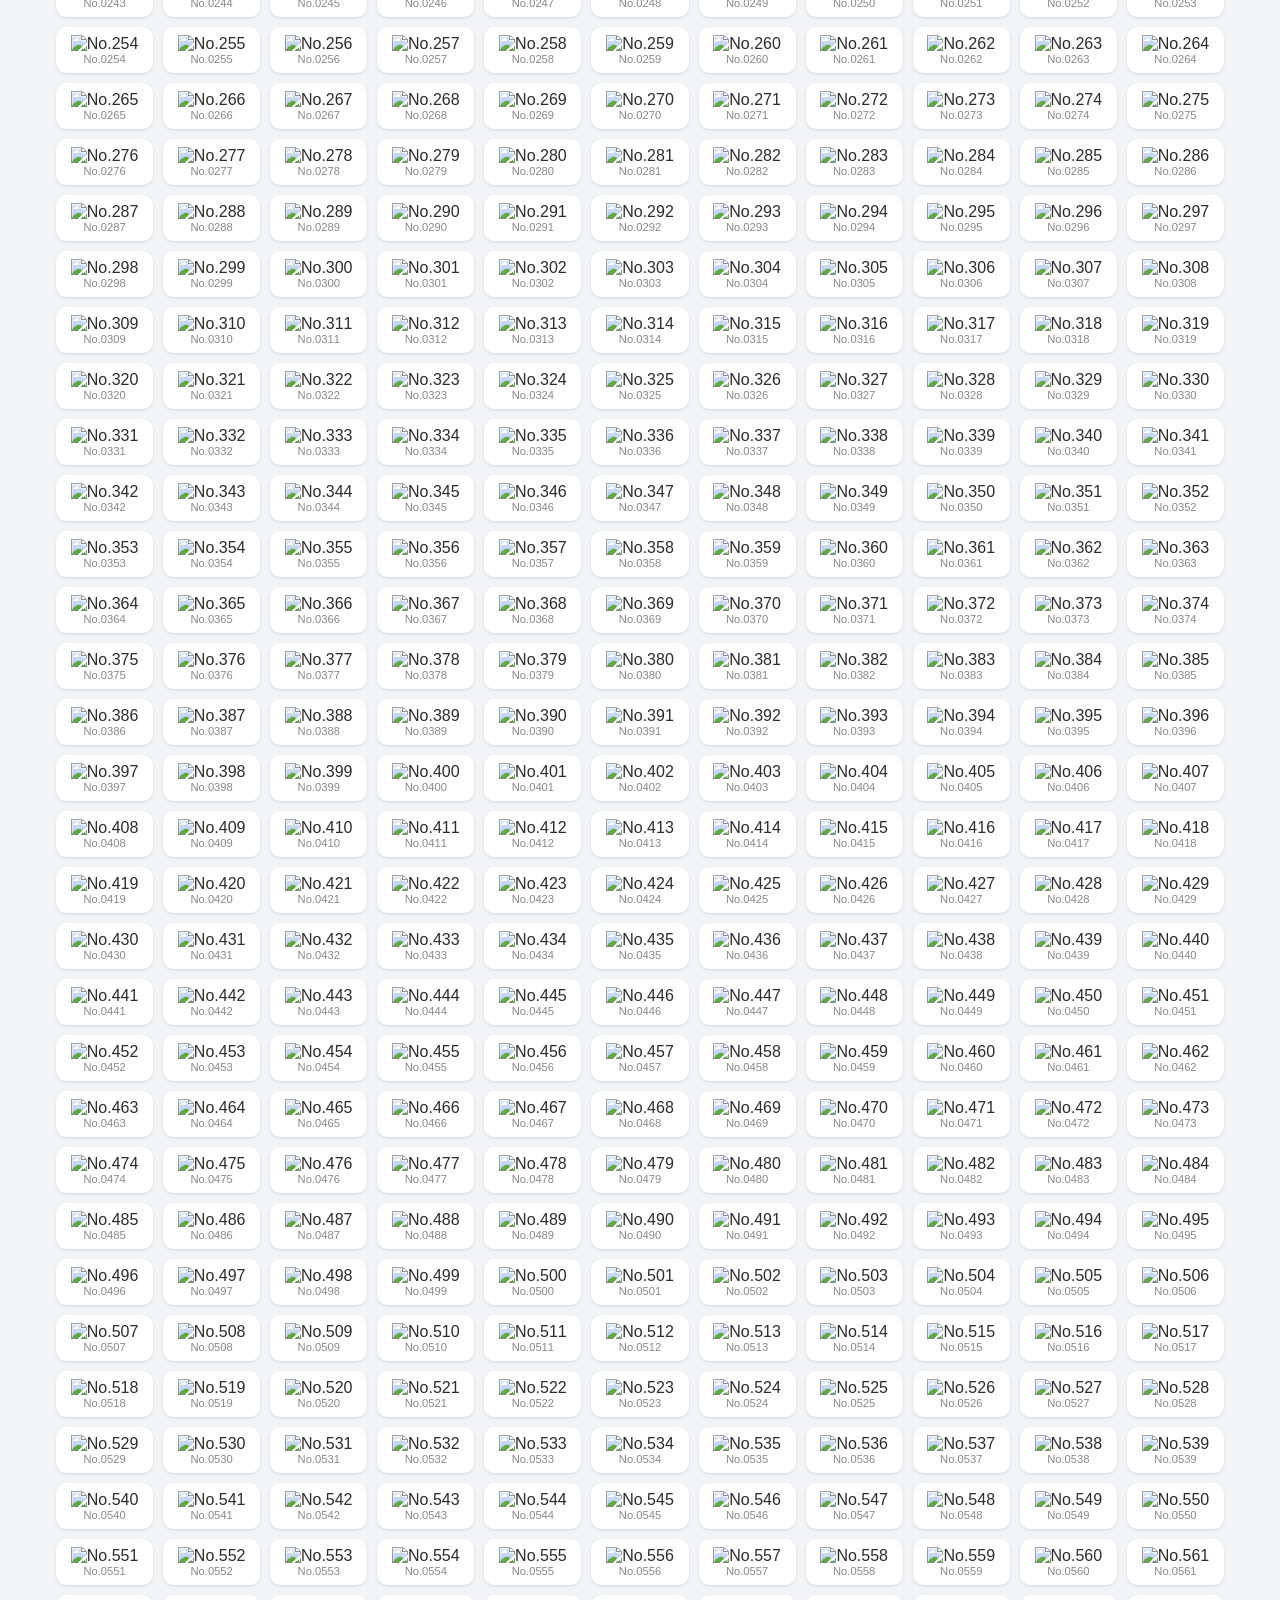
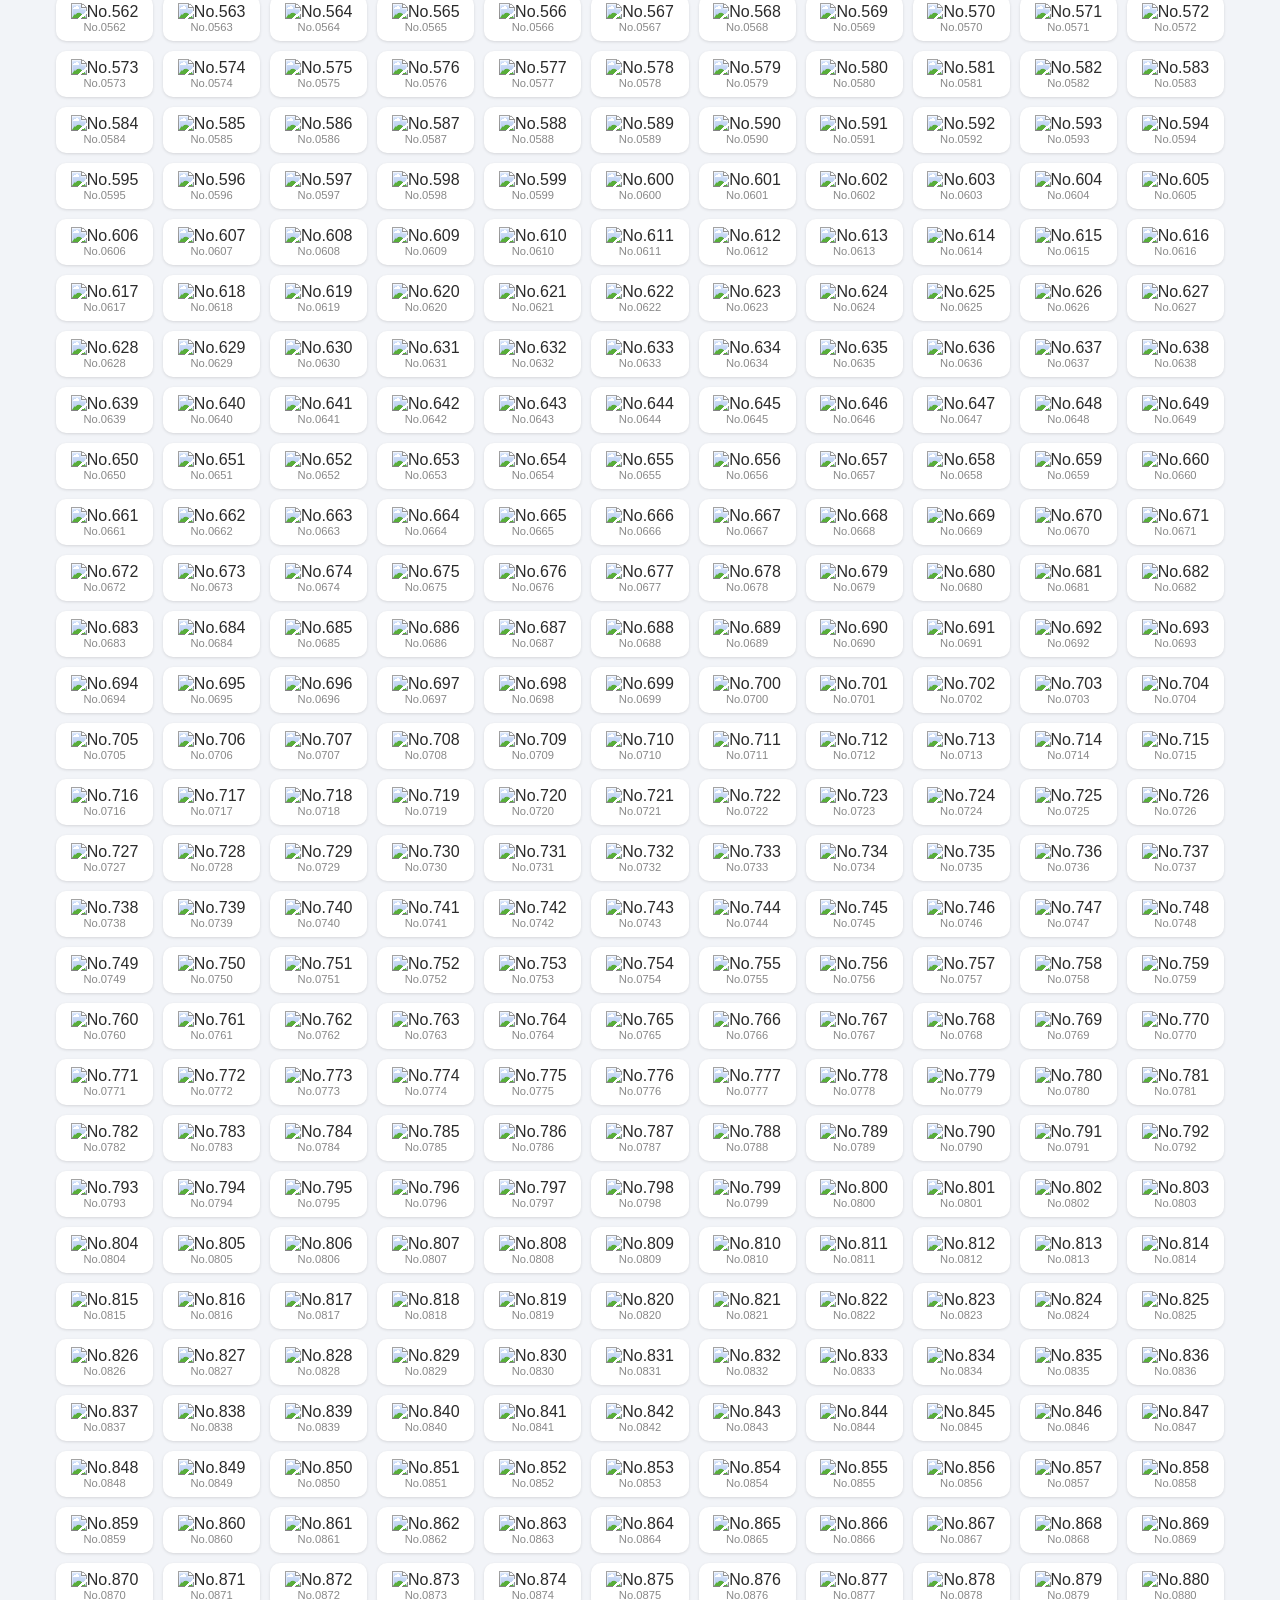
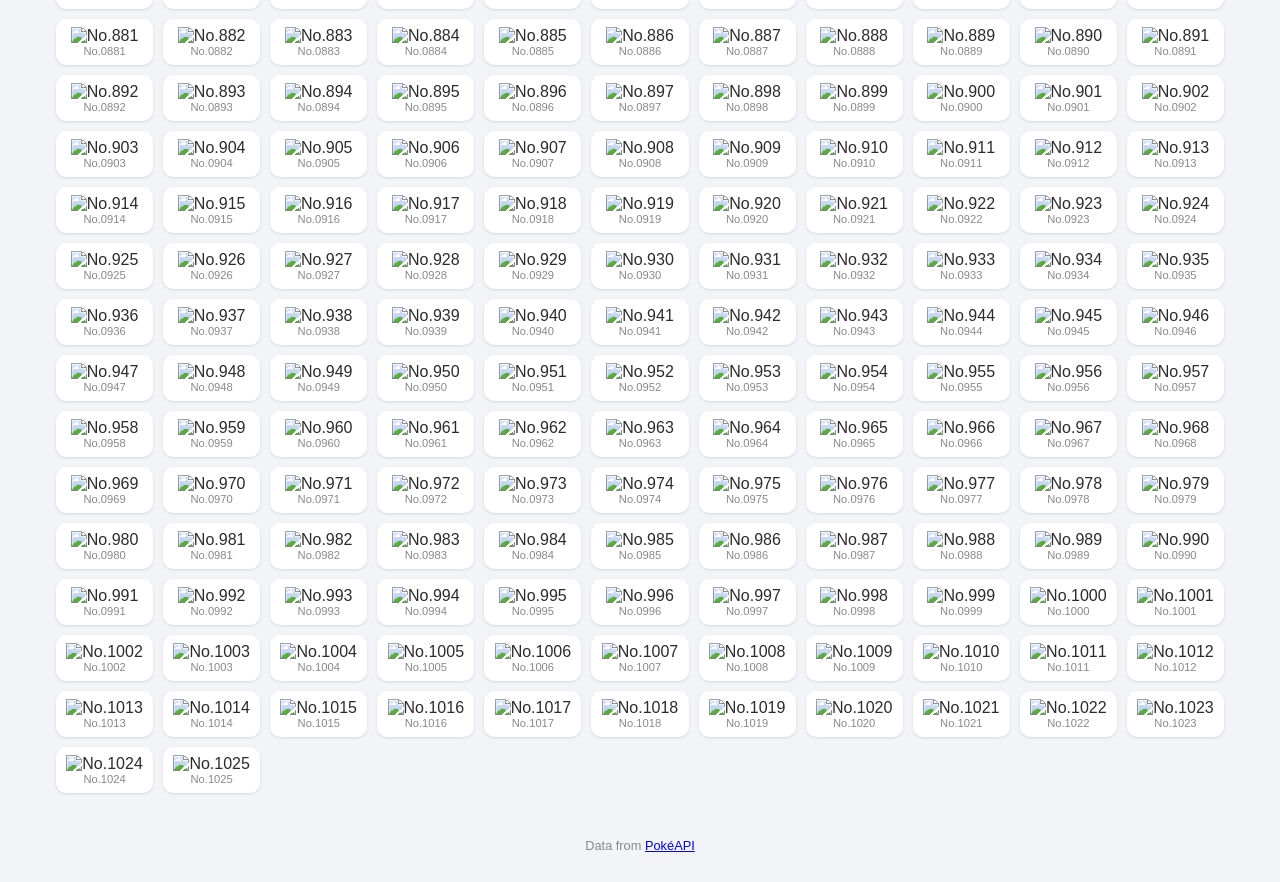
==== commit d1c3eea8: "ソート機能を実装したファイルを追加" ====
--- a/04_pokeapi_sort/index.html
+++ b/04_pokeapi_sort/index.html
@@ -25,10 +25,7 @@
         <option value="speed">すばやさ</option>
         <option value="total">合計</option>
       </select>
-      <select id="sortDirection" class="sort-select" aria-label="並べ替え方向" disabled>
-        <option value="desc">降順</option>
-        <option value="asc">昇順</option>
-      </select>
+      <button id="sortDirection" class="sort-direction" type="button" disabled>降順</button>
     </div>
   </header>
 
--- a/04_pokeapi_sort/style.css
+++ b/04_pokeapi_sort/style.css
@@ -91,6 +91,7 @@
 }
 
 .type-filter {
+  min-width: 0;
   border: 2px solid transparent;
   color: #fff;
   padding: 6px 12px;
@@ -126,35 +127,53 @@
 .sort-controls {
   width: 100%;
   max-width: 1080px;
-  margin: 10px auto 12px;
+  margin: 12px auto 0;
   display: flex;
   align-items: center;
   justify-content: flex-end;
   gap: 8px;
-  font-size: 0.8rem;
+  font-size: 0.75rem;
   font-weight: bold;
 }
 
-.sort-select {
+.sort-select,
+.sort-direction {
   height: 32px;
-  padding: 0 30px 0 12px;
   border: 2px solid transparent;
   border-radius: 16px;
-  background: #fff;
-  color: var(--text);
   font: inherit;
   cursor: pointer;
+  transition: 0.2s;
+}
+
+.sort-select {
+  min-width: 140px;
+  padding: 0 30px 0 12px;
+  color: var(--text);
+  background: #fff;
+}
+
+.sort-direction {
+  min-width: 64px;
+  padding: 0 12px;
+  color: #fff;
+  background: #555;
+}
+
+.sort-select:hover,
+.sort-direction:not(:disabled):hover {
+  transform: translateY(-2px);
+  box-shadow: 0 0 0 3px rgba(0, 0, 0, 0.15);
+}
+
+.sort-select:focus,
+.sort-direction:focus-visible {
   outline: none;
-  transition: 0.2s;
-}
-
-.sort-select:hover:not(:disabled),
-.sort-select:focus-visible {
   border-color: #333;
   box-shadow: 0 0 0 3px rgba(0, 0, 0, 0.15);
 }
 
-.sort-select:disabled {
+.sort-direction:disabled {
   cursor: default;
   opacity: 0.6;
 }
@@ -164,6 +183,11 @@
   .type-filters {
     max-width: 480px;
     grid-template-columns: repeat(3, minmax(0, 1fr));
+  }
+
+  .type-filter {
+    padding-right: 4px;
+    padding-left: 4px;
   }
 
   .sort-controls {
